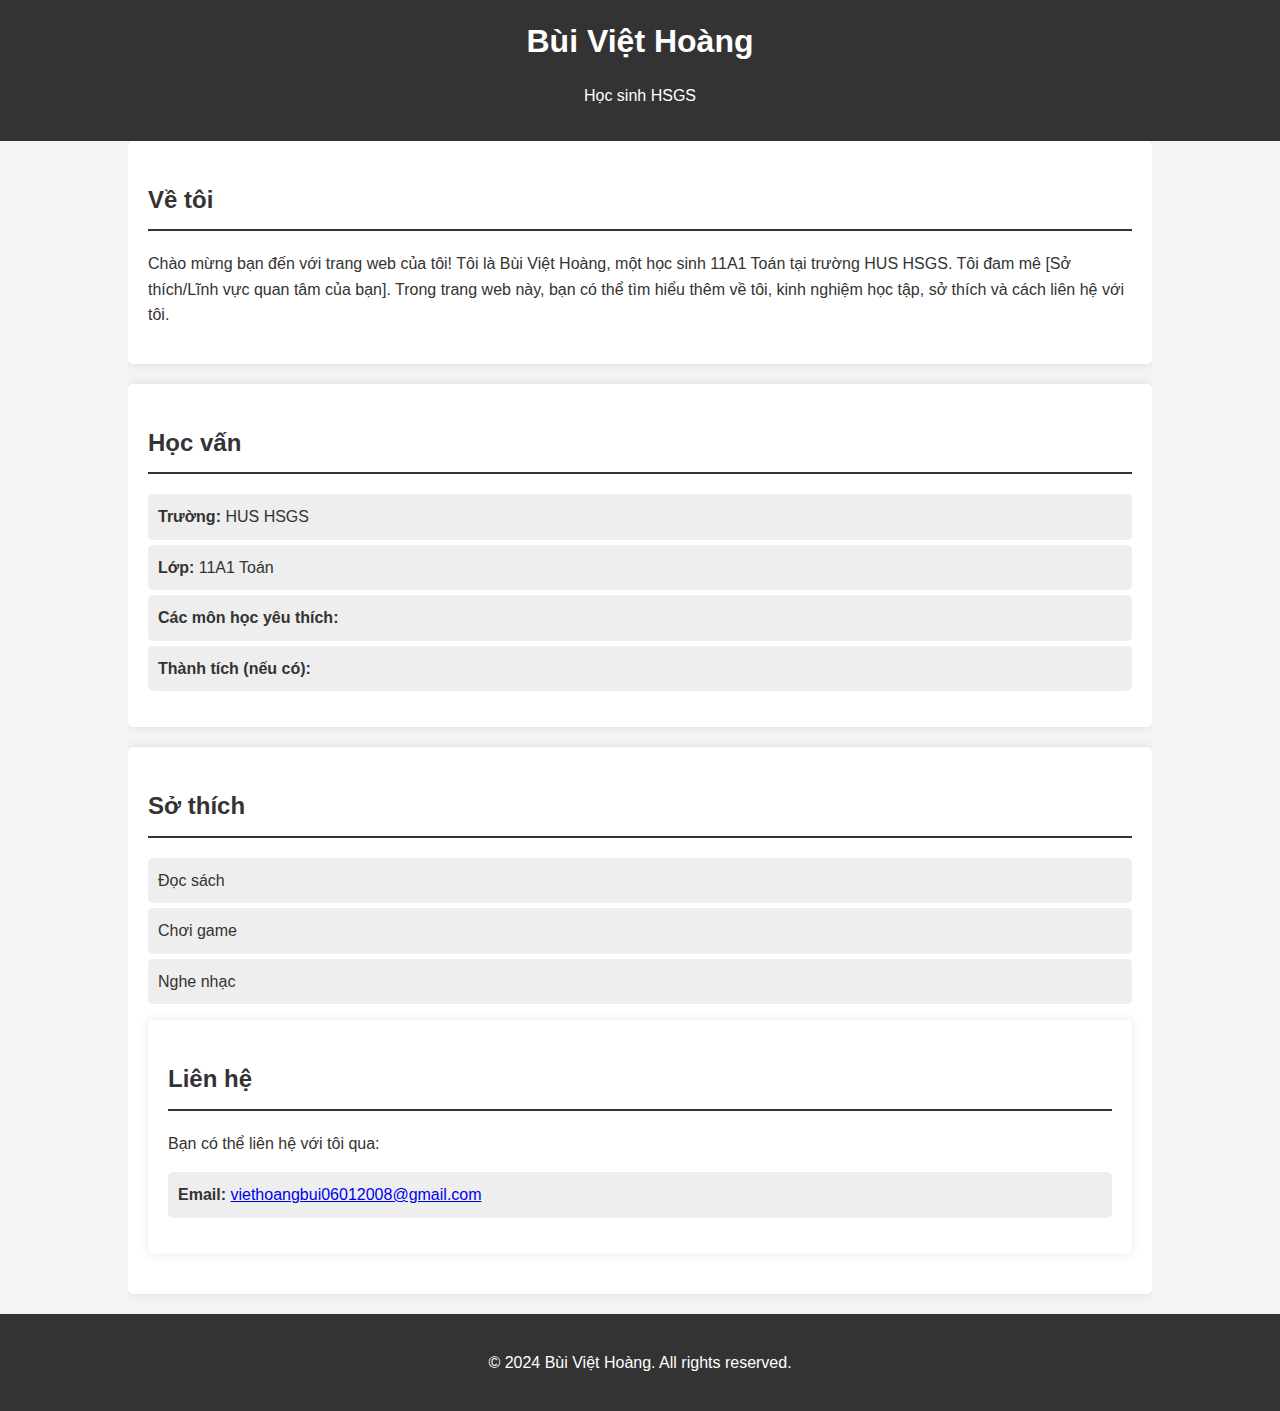
==== index.html @ 0e05d867 "first commit" ====
<!DOCTYPE html>
<html lang="vi">
<head>
    <meta charset="UTF-8">
    <meta name="viewport" content="width=device-width, initial-scale=1.0">
    <title>Giới thiệu bản thân - Bùi Việt Hoàng</title>
    <style>
        body {
            font-family: Arial, sans-serif;
            line-height: 1.6;
            margin: 0;
            padding: 0;
            background-color: #f4f4f4;
            color: #333;
        }

        header {
            background: #333;
            color: #fff;
            padding: 1rem 0;
            text-align: center;
        }

        header h1 {
            margin: 0;
        }

        .container {
            width: 80%;
            margin: auto;
            overflow: hidden;
        }

        #about, #education, #hobbies, #contact {
            background: #fff;
            padding: 20px;
            margin-bottom: 20px;
            border-radius: 5px;
            box-shadow: 0 0 10px rgba(0, 0, 0, 0.1);
        }

        h2 {
            color: #333;
            border-bottom: 2px solid #333;
            padding-bottom: 10px;
        }

        ul {
            list-style: none;
            padding: 0;
        }

        li {
            background: #eee;
            padding: 10px;
            margin-bottom: 5px;
            border-radius: 5px;
        }

        footer {
            text-align: center;
            padding: 20px;
            background: #333;
            color: #fff;
        }
    </style>
</head>
<body>

    <header>
        <div class="container">
            <h1>Bùi Việt Hoàng</h1>
            <p>Học sinh HSGS</p>
        </div>
    </header>

    <div class="container">
        <section id="about">
            <h2>Về tôi</h2>
            <p>Chào mừng bạn đến với trang web của tôi! Tôi là Bùi Việt Hoàng, một học sinh 11A1 Toán tại trường HUS HSGS. Tôi đam mê [Sở thích/Lĩnh vực quan tâm của bạn]. Trong trang web này, bạn có thể tìm hiểu thêm về tôi, kinh nghiệm học tập, sở thích và cách liên hệ với tôi.</p>
        </section>

        <section id="education">
            <h2>Học vấn</h2>
            <ul>
                <li>
                    <strong>Trường:</strong> HUS HSGS
                </li>
                <li>
                    <strong>Lớp:</strong> 11A1 Toán
                </li>
                <li>
                    <strong>Các môn học yêu thích:</strong> 
                </li>
                <li>
                    <strong>Thành tích (nếu có):</strong> 
                </li>
            </ul>
        </section>

        <section id="hobbies">
            <h2>Sở thích</h2>
            <ul>
                <li>Đọc sách</li>
                <li>Chơi game</li>
                <li>Nghe nhạc</li>
            </ul>

        <section id="contact">
            <h2>Liên hệ</h2>
            <p>Bạn có thể liên hệ với tôi qua:</p>
            <ul>
                <li>
                    <strong>Email:</strong> <a href="mailto:[Địa chỉ email của bạn]">viethoangbui06012008@gmail.com</a>
                </li>

            </ul>
        </section>
    </div>

    <footer>
        <p>© 2024 Bùi Việt Hoàng. All rights reserved.</p>
    </footer>

</body>
</html>
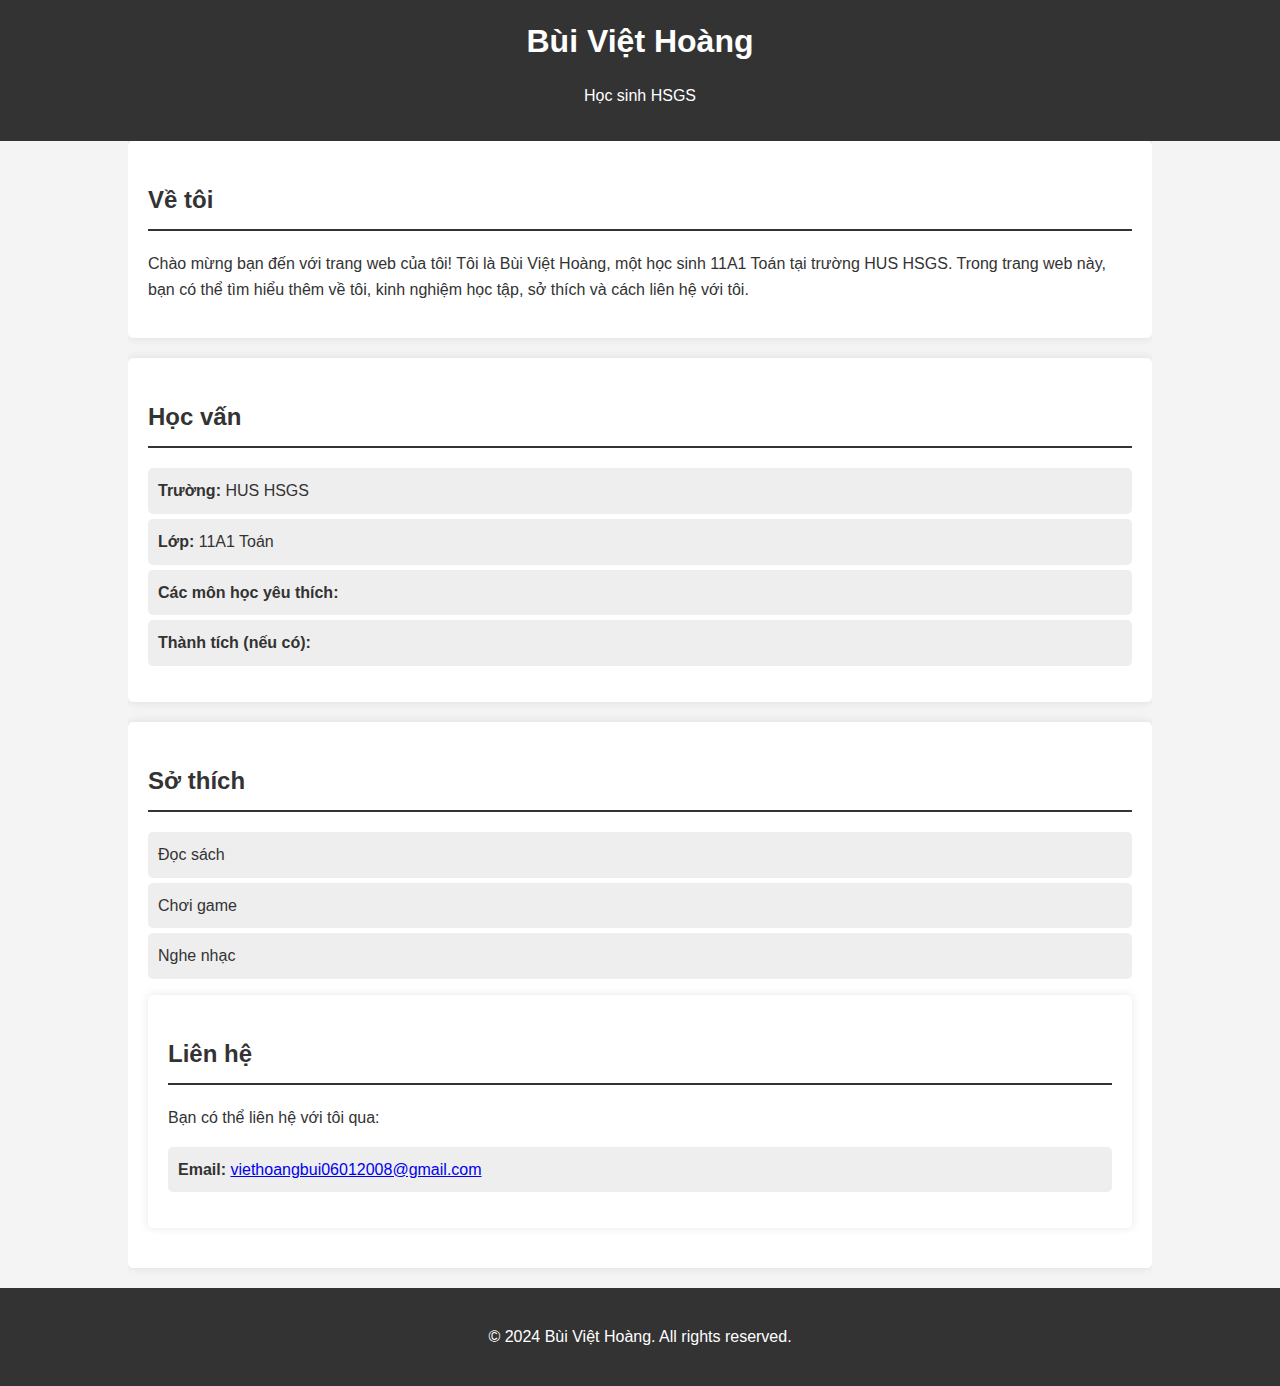
==== commit bf3072e5: "1" ====
--- a/index.html
+++ b/index.html
@@ -77,7 +77,7 @@
     <div class="container">
         <section id="about">
             <h2>Về tôi</h2>
-            <p>Chào mừng bạn đến với trang web của tôi! Tôi là Bùi Việt Hoàng, một học sinh 11A1 Toán tại trường HUS HSGS. Tôi đam mê [Sở thích/Lĩnh vực quan tâm của bạn]. Trong trang web này, bạn có thể tìm hiểu thêm về tôi, kinh nghiệm học tập, sở thích và cách liên hệ với tôi.</p>
+            <p>Chào mừng bạn đến với trang web của tôi! Tôi là Bùi Việt Hoàng, một học sinh 11A1 Toán tại trường HUS HSGS. Trong trang web này, bạn có thể tìm hiểu thêm về tôi, kinh nghiệm học tập, sở thích và cách liên hệ với tôi.</p>
         </section>
 
         <section id="education">
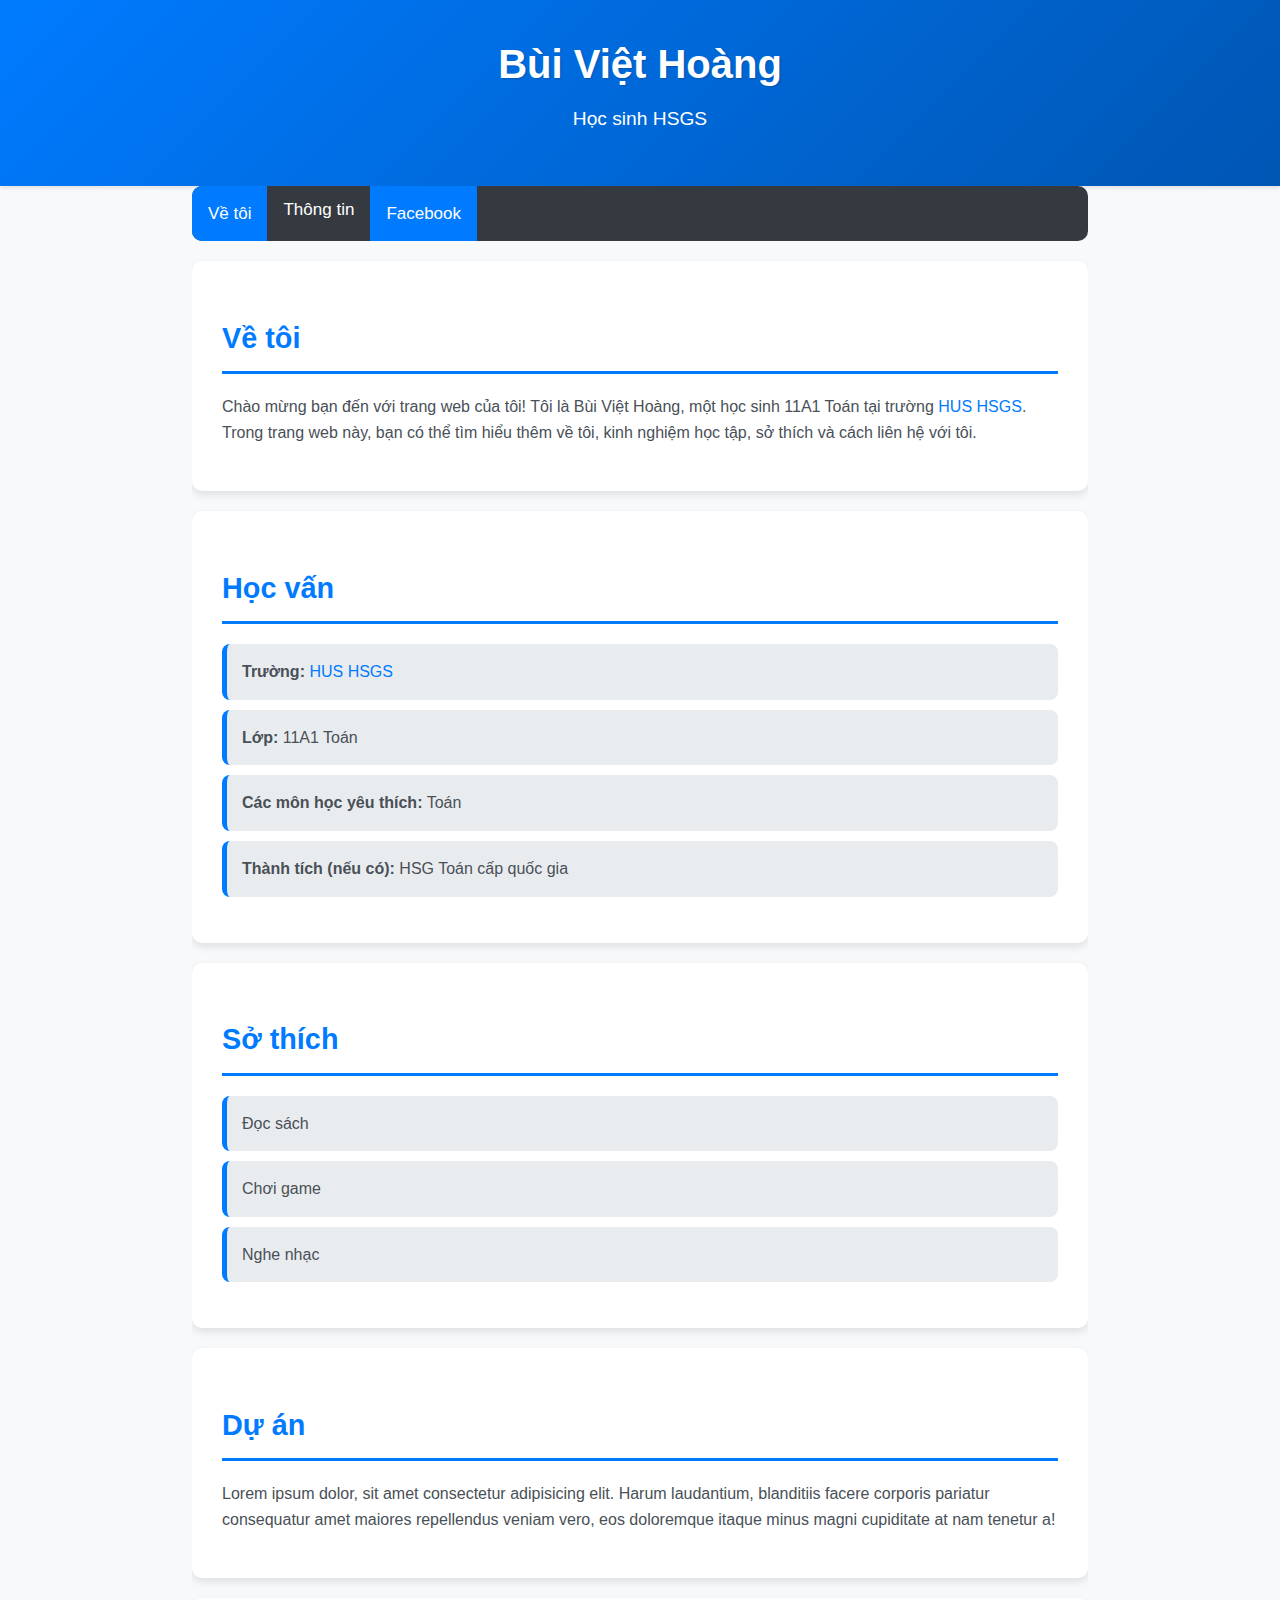
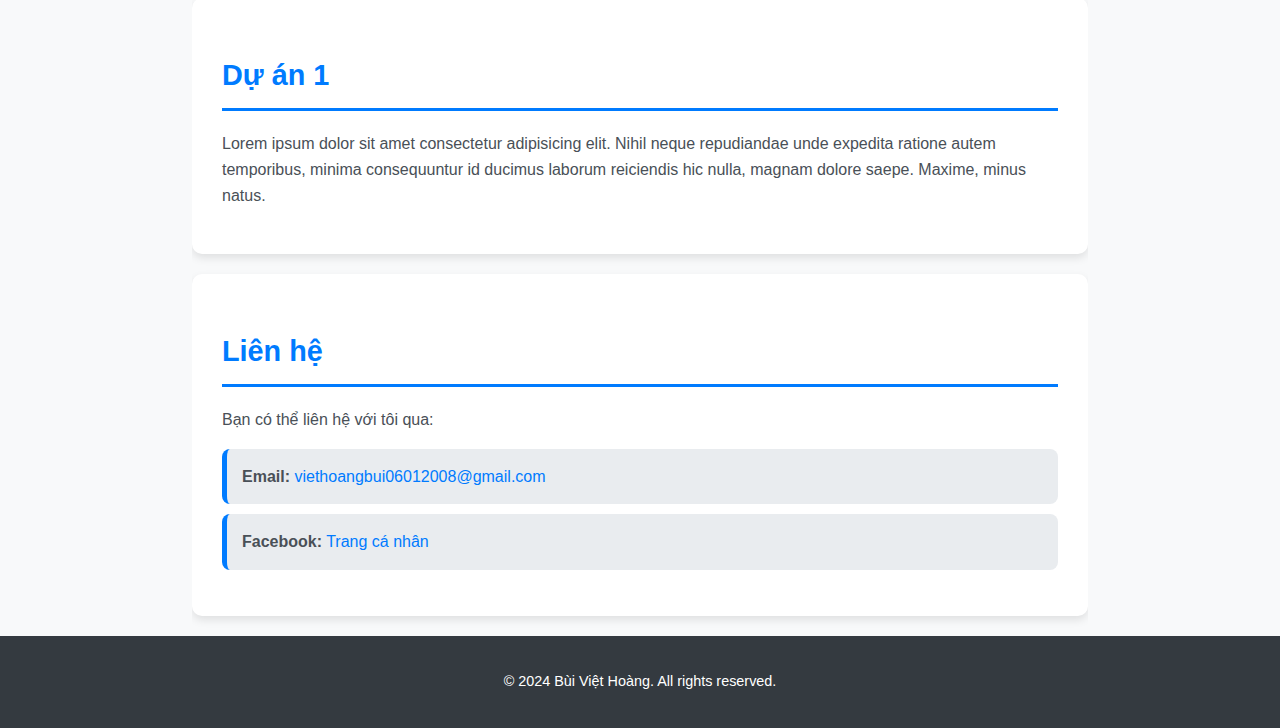
==== commit 39a84613: "commit" ====
--- a/index.html
+++ b/index.html
@@ -1,126 +1,101 @@
 <!DOCTYPE html>
 <html lang="vi">
-<head>
-    <meta charset="UTF-8">
-    <meta name="viewport" content="width=device-width, initial-scale=1.0">
-    <title>Giới thiệu bản thân - Bùi Việt Hoàng</title>
-    <style>
-        body {
-            font-family: Arial, sans-serif;
-            line-height: 1.6;
-            margin: 0;
-            padding: 0;
-            background-color: #f4f4f4;
-            color: #333;
-        }
-
-        header {
-            background: #333;
-            color: #fff;
-            padding: 1rem 0;
-            text-align: center;
-        }
-
-        header h1 {
-            margin: 0;
-        }
-
-        .container {
-            width: 80%;
-            margin: auto;
-            overflow: hidden;
-        }
-
-        #about, #education, #hobbies, #contact {
-            background: #fff;
-            padding: 20px;
-            margin-bottom: 20px;
-            border-radius: 5px;
-            box-shadow: 0 0 10px rgba(0, 0, 0, 0.1);
-        }
-
-        h2 {
-            color: #333;
-            border-bottom: 2px solid #333;
-            padding-bottom: 10px;
-        }
-
-        ul {
-            list-style: none;
-            padding: 0;
-        }
-
-        li {
-            background: #eee;
-            padding: 10px;
-            margin-bottom: 5px;
-            border-radius: 5px;
-        }
-
-        footer {
-            text-align: center;
-            padding: 20px;
-            background: #333;
-            color: #fff;
-        }
-    </style>
-</head>
-<body>
-
-    <header>
-        <div class="container">
-            <h1>Bùi Việt Hoàng</h1>
-            <p>Học sinh HSGS</p>
-        </div>
-    </header>
-
-    <div class="container">
-        <section id="about">
-            <h2>Về tôi</h2>
-            <p>Chào mừng bạn đến với trang web của tôi! Tôi là Bùi Việt Hoàng, một học sinh 11A1 Toán tại trường HUS HSGS. Trong trang web này, bạn có thể tìm hiểu thêm về tôi, kinh nghiệm học tập, sở thích và cách liên hệ với tôi.</p>
-        </section>
-
-        <section id="education">
-            <h2>Học vấn</h2>
-            <ul>
-                <li>
-                    <strong>Trường:</strong> HUS HSGS
-                </li>
-                <li>
-                    <strong>Lớp:</strong> 11A1 Toán
-                </li>
-                <li>
-                    <strong>Các môn học yêu thích:</strong> 
-                </li>
-                <li>
-                    <strong>Thành tích (nếu có):</strong> 
-                </li>
-            </ul>
-        </section>
-
-        <section id="hobbies">
-            <h2>Sở thích</h2>
-            <ul>
-                <li>Đọc sách</li>
-                <li>Chơi game</li>
-                <li>Nghe nhạc</li>
-            </ul>
-
-        <section id="contact">
-            <h2>Liên hệ</h2>
-            <p>Bạn có thể liên hệ với tôi qua:</p>
-            <ul>
-                <li>
-                    <strong>Email:</strong> <a href="mailto:[Địa chỉ email của bạn]">viethoangbui06012008@gmail.com</a>
-                </li>
-
-            </ul>
-        </section>
-    </div>
-
-    <footer>
-        <p>© 2024 Bùi Việt Hoàng. All rights reserved.</p>
-    </footer>
-
-</body>
+    <head>
+        <meta charset="UTF-8">
+        <meta name="viewport" content="width=device-width, initial-scale=1.0">
+        <title>Giới thiệu bản thân - Bùi Việt Hoàng</title>
+        <link rel="stylesheet" href="styles.css"> 
+    </head>
+    <body>
+        </body>
+        <body>
+            <header>
+                <div class="container">
+                    <h1>Bùi Việt Hoàng</h1>
+                    <p>Học sinh HSGS</p>
+                </div>
+            </header>
+        
+            <div class="container">
+                <nav class="navbar">
+                    <a href="index.html">Về tôi</a>
+                    <div class="dropdown">
+                        <button class="dropbtn">Thông tin
+                            <i class="fa fa-caret-down"></i>
+                        </button>
+                        <div class="dropdown-content">
+                            <a href="education.html">Học vấn</a>
+                            <a href="hobbies.html">Sở thích</a>
+                            <div class="dropdown-submenu">
+                                <a href="projects.html">Dự án</a>
+                                <div class="dropdown-content">
+                                    <a href="project1.html">Dự án 1</a>
+                                </div>
+                            </div>
+                            <a href="contact.html">Liên hệ</a>
+                        </div>
+                    </div>
+                    <a href="https://web.facebook.com/profile.php?id=100095466935674">Facebook</a>
+                </nav>
+        
+                <section id="about">
+                    <h2>Về tôi</h2>
+                    <p>Chào mừng bạn đến với trang web của tôi! Tôi là Bùi Việt Hoàng, một học sinh 11A1 Toán tại trường <a href="https://hsgs.edu.vn">HUS HSGS</a>. Trong trang web này, bạn có thể tìm hiểu thêm về tôi, kinh nghiệm học tập, sở thích và cách liên hệ với tôi.</p>
+                </section>
+        
+                <section id="education">
+                    <h2>Học vấn</h2>
+                    <ul>
+                        <li>
+                            <strong>Trường:</strong> <a href="https://www.facebook.com/THPTChuyen.KHTN">HUS HSGS</a>
+                        </li>
+                        <li>
+                            <strong>Lớp:</strong> 11A1 Toán
+                        </li>
+                        <li>
+                            <strong>Các môn học yêu thích:</strong> Toán
+                        </li>
+                        <li>
+                            <strong>Thành tích (nếu có):</strong> HSG Toán cấp quốc gia
+                        </li>
+                    </ul>
+                </section>
+        
+                <section id="hobbies">
+                    <h2>Sở thích</h2>
+                    <ul>
+                        <li>Đọc sách</li>
+                        <li>Chơi game</li>
+                        <li>Nghe nhạc</li>
+                    </ul>
+                </section>
+        
+                <section id="projects">
+                    <h2>Dự án</h2>
+                    <p>Lorem ipsum dolor, sit amet consectetur adipisicing elit. Harum laudantium, blanditiis facere corporis pariatur consequatur amet maiores repellendus veniam vero, eos doloremque itaque minus magni cupiditate at nam tenetur a!</p>
+                </section>
+                
+                <section id="project1">
+                    <h2>Dự án 1</h2>
+                    <p>Lorem ipsum dolor sit amet consectetur adipisicing elit. Nihil neque repudiandae unde expedita ratione autem temporibus, minima consequuntur id ducimus laborum reiciendis hic nulla, magnam dolore saepe. Maxime, minus natus.</p>
+                </section>
+        
+                <section id="contact">
+                    <h2>Liên hệ</h2>
+                    <p>Bạn có thể liên hệ với tôi qua:</p>
+                    <ul>
+                        <li>
+                            <strong>Email:</strong> <a href="mailto:viethoangbui06012008@gmail.com">viethoangbui06012008@gmail.com</a>
+                        </li>
+                        <li>
+                            <strong>Facebook:</strong> <a href="https://web.facebook.com/profile.php?id=100095466935674">Trang cá nhân</a>
+                        </li>
+                    </ul>
+                </section>
+            </div>
+        
+            <footer>
+                <p>© 2024 Bùi Việt Hoàng. All rights reserved.</p>
+            </footer>
+        </body>
 </html>--- a/styles.css
+++ b/styles.css
@@ -0,0 +1,173 @@
+/* styles.css */
+
+body {
+    font-family: 'Segoe UI', Tahoma, Geneva, Verdana, sans-serif;
+    line-height: 1.6;
+    margin: 0;
+    padding: 0;
+    background-color: #f8f9fa;
+    color: #495057;
+}
+
+header {
+    background: linear-gradient(135deg, #007bff, #0056b3);
+    color: #fff;
+    padding: 2rem 0;
+    text-align: center;
+    box-shadow: 0 2px 4px rgba(0, 0, 0, 0.1);
+}
+
+header h1 {
+    margin: 0;
+    font-size: 2.5rem;
+    text-shadow: 1px 1px 2px rgba(0, 0, 0, 0.2);
+}
+
+header p {
+    font-size: 1.2rem;
+    margin-top: 0.5rem;
+}
+
+.container {
+    width: 70%;
+    margin: auto;
+    overflow: hidden;
+}
+
+section {
+    background: #fff;
+    padding: 30px;
+    margin-bottom: 20px;
+    border-radius: 10px;
+    box-shadow: 0 4px 8px rgba(0, 0, 0, 0.1);
+    transition: transform 0.2s ease-in-out, box-shadow 0.2s ease-in-out;
+}
+
+section:hover {
+    transform: translateY(-5px);
+    box-shadow: 0 6px 12px rgba(0, 0, 0, 0.15);
+}
+
+h2 {
+    color: #007bff;
+    border-bottom: 3px solid #007bff;
+    padding-bottom: 10px;
+    margin-bottom: 20px;
+    font-size: 1.8rem;
+}
+
+ul {
+    list-style: none;
+    padding: 0;
+}
+
+li {
+    background: #e9ecef;
+    padding: 15px;
+    margin-bottom: 10px;
+    border-radius: 8px;
+    border-left: 5px solid #007bff;
+}
+
+a {
+    color: #007bff;
+    text-decoration: none;
+    transition: color 0.2s ease-in-out;
+}
+
+a:hover {
+    color: #0056b3;
+}
+
+footer {
+    text-align: center;
+    padding: 20px;
+    background: #343a40;
+    color: #fff;
+    font-size: 0.9rem;
+}
+
+/* Dropdown Styles */
+.navbar {
+    background-color: #343a40;
+    overflow: hidden;
+    border-radius: 10px;
+    margin-bottom: 20px;
+}
+
+.navbar a {
+    float: left;
+    display: block;
+    color: white;
+    text-align: center;
+    padding: 14px 16px;
+    text-decoration: none;
+    font-size: 17px;
+}
+
+.navbar a:hover {
+    background-color: #ddd;
+    color: black;
+}
+
+.dropdown {
+    float: left;
+    overflow: hidden;
+}
+
+.dropdown .dropbtn {
+    font-size: 17px;
+    border: none;
+    outline: none;
+    color: white;
+    padding: 14px 16px;
+    background-color: inherit;
+    font-family: inherit;
+    margin: 0;
+}
+
+.navbar a, .dropdown:hover .dropbtn {
+    background-color: #007bff;
+}
+
+.dropdown-content {
+    display: none;
+    position: absolute;
+    background-color: #f9f9f9;
+    min-width: 160px;
+    box-shadow: 0px 8px 16px 0px rgba(0,0,0,0.2);
+    z-index: 1;
+}
+
+.dropdown-content a {
+    float: none;
+    color: black;
+    padding: 12px 16px;
+    text-decoration: none;
+    display: block;
+    text-align: left;
+}
+
+.dropdown-content a:hover {
+    background-color: #ddd;
+}
+
+.dropdown:hover .dropdown-content {
+    display: block;
+}
+
+/* Submenu Styles */
+.dropdown-submenu {
+    position: relative;
+}
+
+.dropdown-submenu .dropdown-content {
+    top: 0;
+    left: 100%;
+    margin-top: -1px;
+    display: none;
+}
+
+.dropdown-submenu:hover .dropdown-content {
+    display: block;
+}